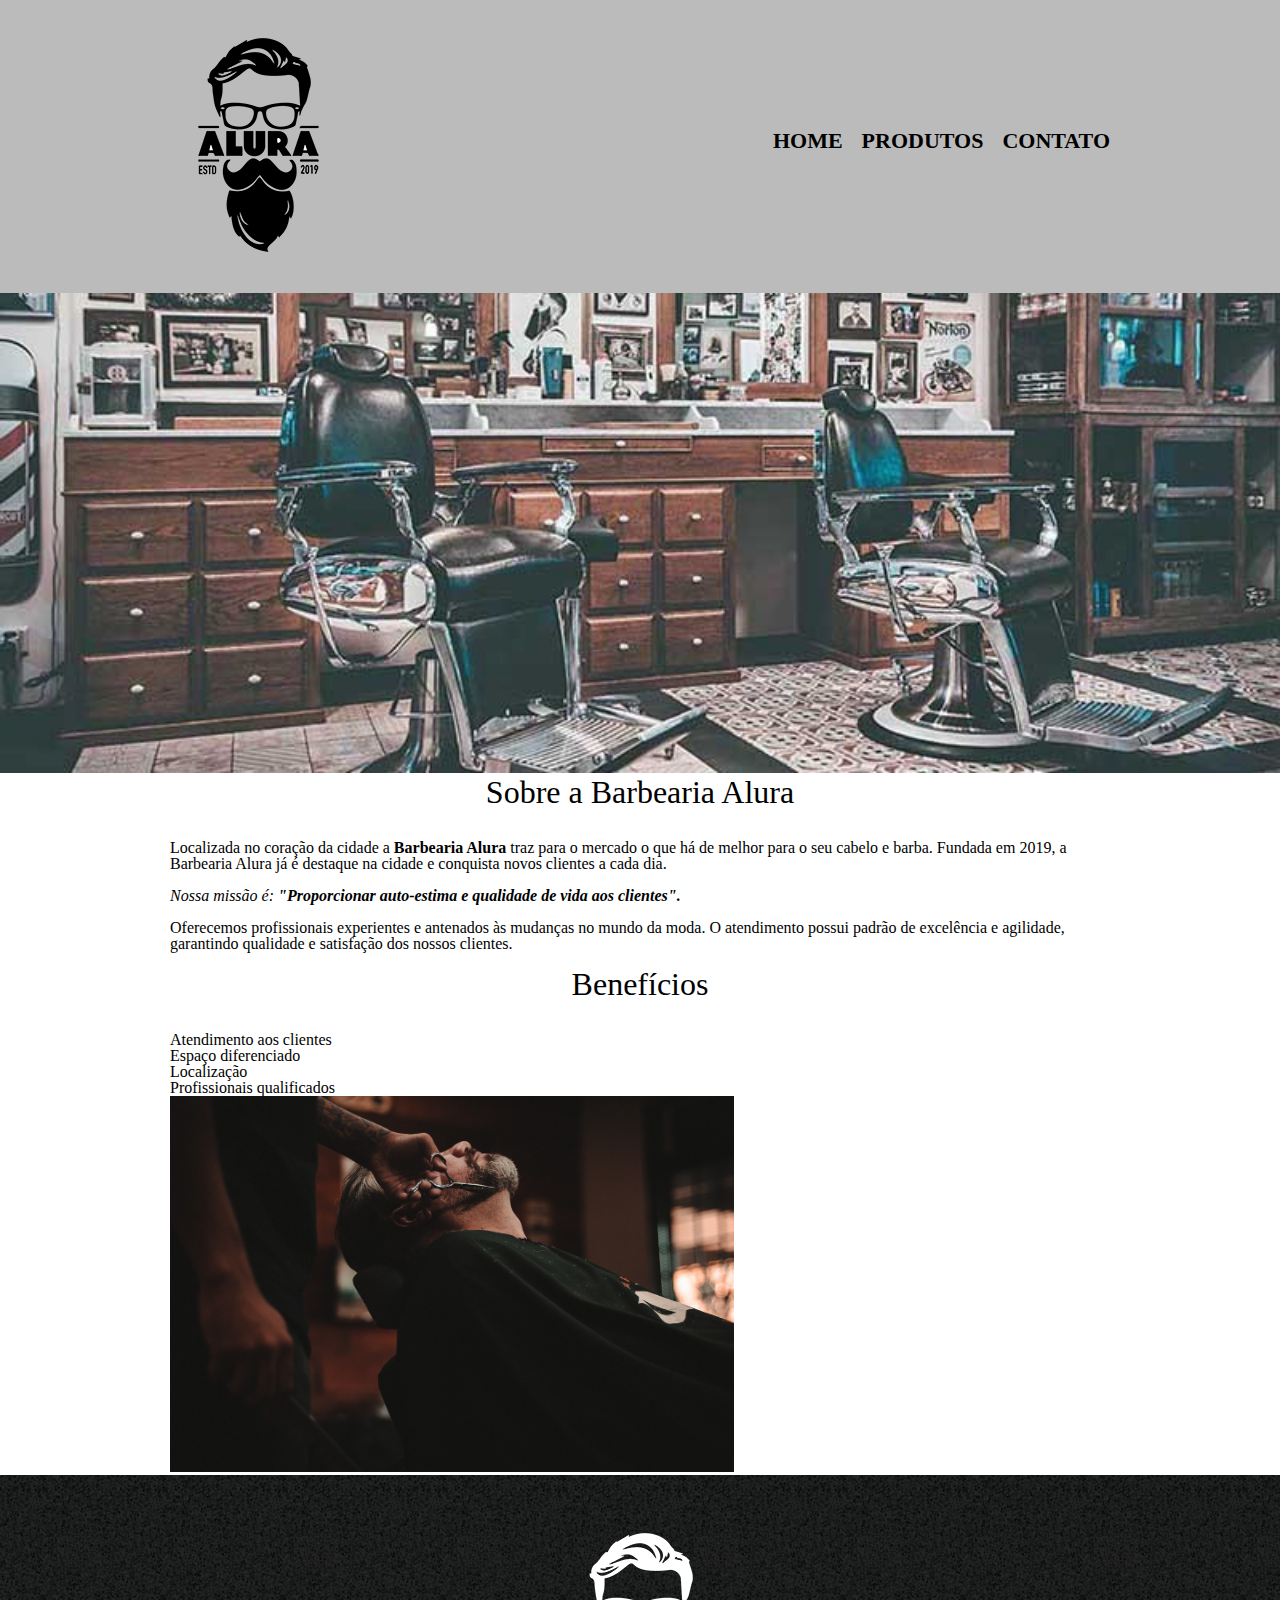
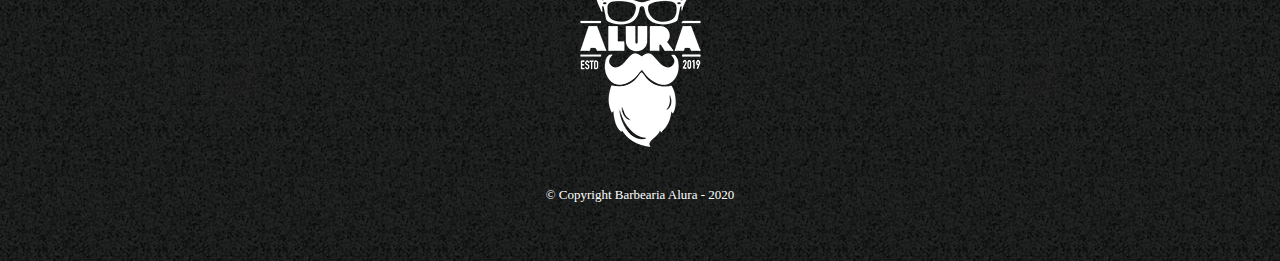
==== app/index.html @ 1d22b04b "Ajustando nome das classes, e definindo suas exibicoes" ====
<!DOCTYPE html>
<html lang="pt-br">

<head>
    <meta charset="UTF-8">
    <title>Barbearia Alura</title>
    <link rel="stylesheet" href="../css/reset.css">
    <link rel="stylesheet" href="../css/style.css">

</head>

<body>

    <header>
        <div class="caixa">
            <h1><img src="../assets/logo.png" alt="Logo da Barbearia Alura"></h1>
            <nav>
                <ul>
                    <li><a href="index.html">Home</a></li>
                    <li><a href="produtos.html">Produtos</a></li>
                    <li><a href="contato.html">Contato</a></li>
                </ul>
            </nav>
        </div>
    </header>

    <img class="banner" src="..\assets\banner.jpg">

    <main>
        <section class="principal">
            <h2 class="titulo-principal">Sobre a Barbearia Alura</h2>
            <p>Localizada no coração da cidade a <strong>Barbearia Alura</strong> traz para o mercado o que há de melhor para o seu cabelo e barba. Fundada em 2019, a Barbearia Alura já é destaque na cidade e conquista novos clientes a cada dia.</p>

            <p id="missao"><em>Nossa missão é: <strong>"Proporcionar auto-estima e qualidade de
                vida aos
                clientes".</strong></em></p>

            <p>Oferecemos profissionais experientes e antenados às mudanças no mundo da moda. O atendimento possui padrão de excelência e agilidade, garantindo qualidade e satisfação dos nossos clientes.</p>
        </section>

        <section class="beneficios">
            <h3 class="titulo-principal">Benefícios</h3>
            <ul>
                <li class="itens">Atendimento aos clientes</li>
                <li class="itens">Espaço diferenciado</li>
                <li class="itens">Localização</li>
                <li class="itens">Profissionais qualificados</li>
            </ul>
            <img src="..\assets\beneficios.jpg" class="imagemBeneficios">
        </section>
    </main>

    <footer>
        <img src="../assets/logo-branco.png" alt="Logo da Barbearia Alura">
        <p class="copyright">&copy; Copyright Barbearia Alura - 2020</p>
    </footer>

</body>

</html>
---- css/style.css ----
header {
    background: #BBBBBB;
    padding: 20px 0;
}

.caixa {
    width: 940px;
    position: relative;
    margin: 0 auto;
}

nav {
    position: absolute;
    top: 110px;
    right: 0;
}

nav li {
    display: inline;
    margin: 0 0 0 15px;
}

nav a {
    text-transform: uppercase;
    color: #000000;
    font-weight: bold;
    font-size: 22px;
    text-decoration: none;
}

nav a:hover {
    color: #C78C19;
    text-decoration: underline;
}

.produtos {
    width: 940px;
    margin: 0 auto;
    padding: 50px 0;
}

.produtos li {
    display: inline-block;
    text-align: center;
    width: 30%;
    vertical-align: top;
    margin: 0 1.5%;
    padding: 30px 20px;
    box-sizing: border-box;
    border: 2px solid #000000;
    border-radius: 10px;
}

.produtos li:hover {
    border-color: #C78C19;
}

.produtos li:active {
    border-color: #088C19;
}

.produtos li:hover h2 {
    font-size: 35px;
}

.produtos h2 {
    font-size: 30px;
    font-weight: bold;
}

.produto-descricao {
    font-size: 18px;
}

.produto-preco {
    font-size: 22px;
    font-weight: bold;
    margin-top: 10px;
}

footer {
    text-align: center;
    background: url("../assets/bg.jpg");
    padding: 40px 0;
}

.copyright {
    color: #FFFFFF;
    font-size: 13px;
    margin: 20px 0;
}

main {
    width: 940px;
    margin: 0 auto;
}

form {
    margin: 40px 0;
}

form label,
form legend {
    display: block;
    font-size: 20px;
    margin: 0 0 10px;
}

.input-padrao {
    display: block;
    margin: 0 0 20px;
    padding: 10px 25px;
    width: 50%;
}

.checkbox {
    margin: 20px 0;
}

.enviar {
    width: 40%;
    padding: 15px 0;
    background: orange;
    color: white;
    font-weight: bold;
    font-size: 18px;
    border: none;
    border-radius: 5px;
    transition: 1s all;
    cursor: pointer;
}

.enviar:hover {
    background: darkorange;
    transform: scale(1.2);
}

table {
    margin: 20px 0 40px;
}

thead {
    background: #555555;
    color: white;
    font-weight: bold;
}

td,
th {
    border: 1px solid #000000;
    padding: 8px 15px;
}


/*css da página inicial*/

.banner {
    width: 100%;
}

.titulo-principal {
    text-align: center;
    font-size: 2em;
    margin: 0 0 1em;
}

.principal p {
    margin: 0 0 1em;
}

.principal strong {
    font-weight: bold;
}

.principal em {
    font-style: italic;
}

.imagemBeneficios {
    width: 60%;
}
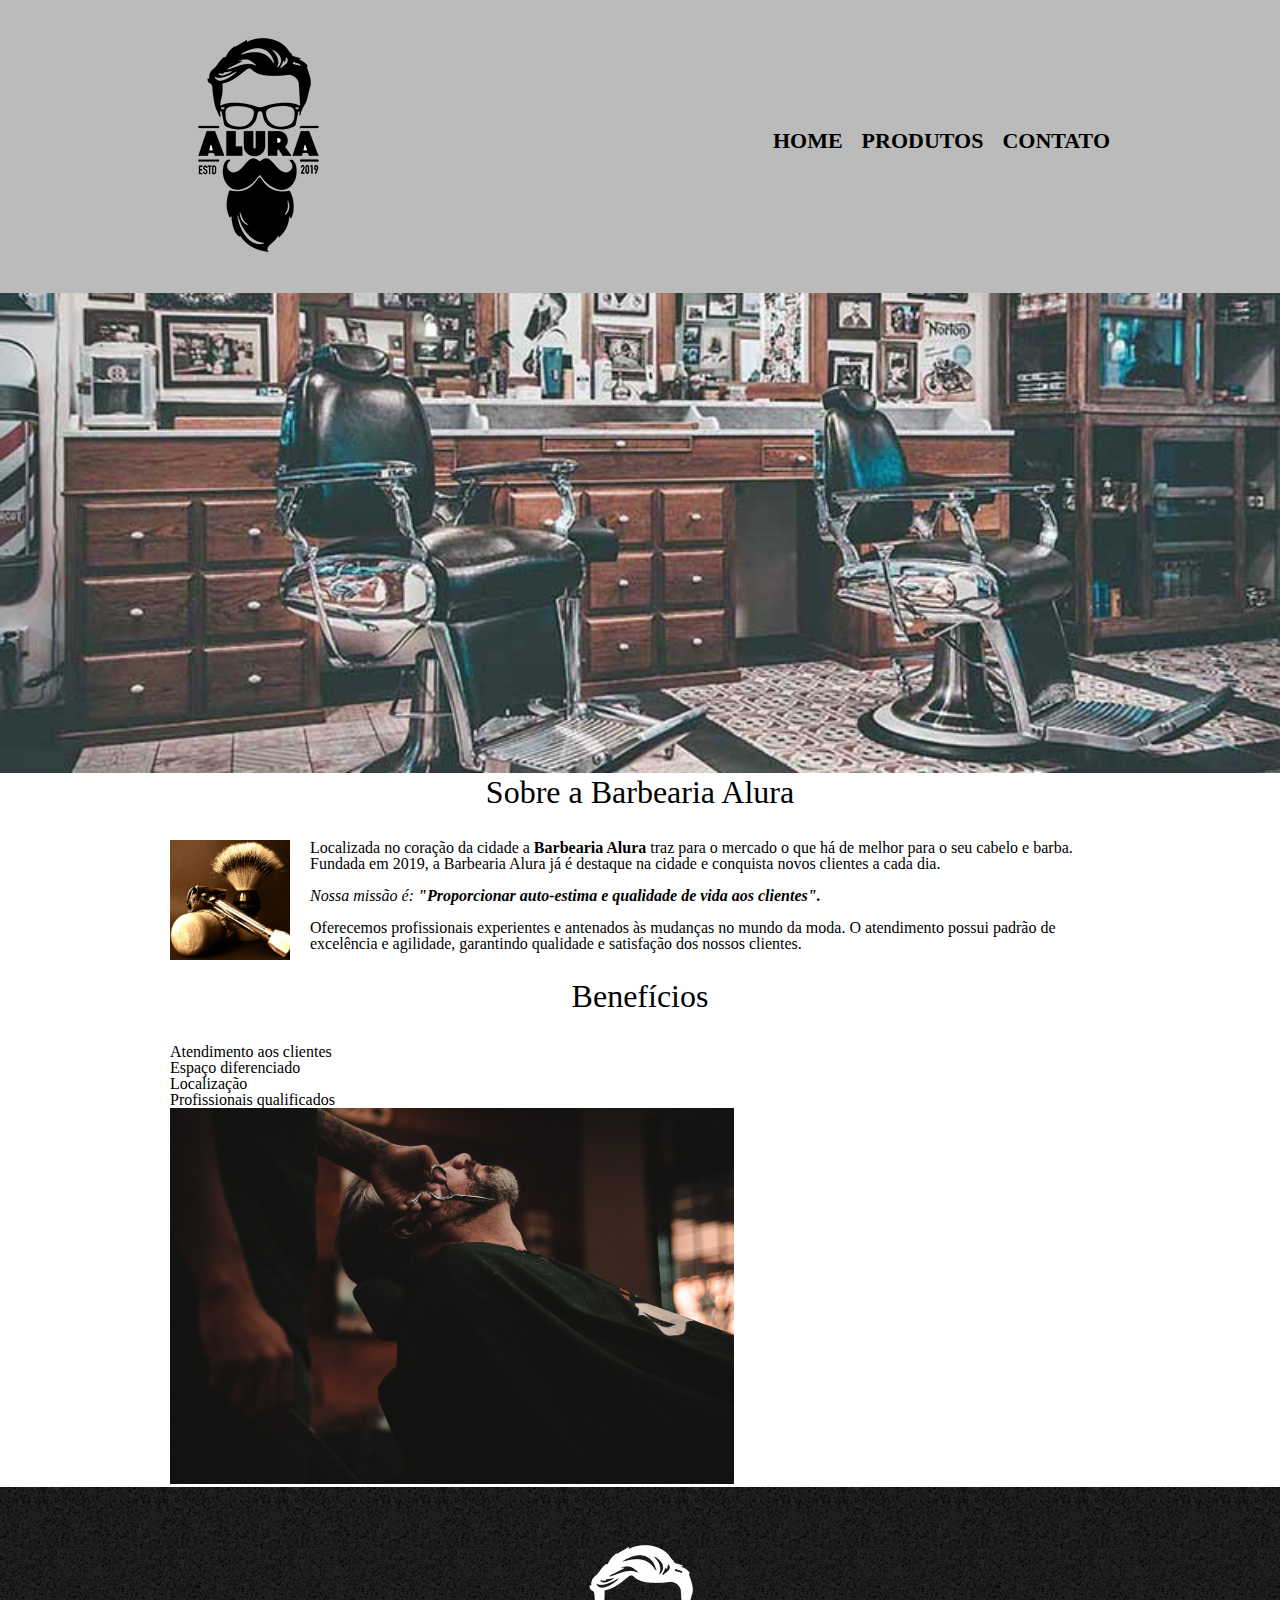
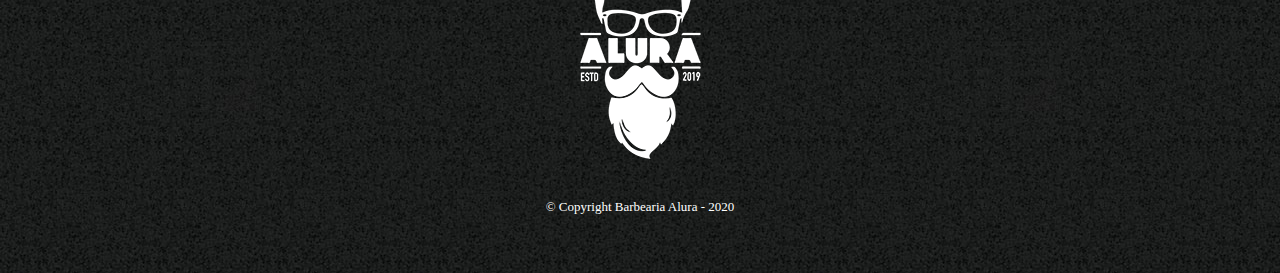
==== commit 119f0737: "Ajustando para que a imagem dos beneficios fique flutuando, e o texto seja exibido a direta" ====
--- a/app/index.html
+++ b/app/index.html
@@ -29,6 +29,9 @@
     <main>
         <section class="principal">
             <h2 class="titulo-principal">Sobre a Barbearia Alura</h2>
+
+            <img class="utensilios" src="../assets/utensilios.jpg" alt="Utensilios de barbeiro">
+
             <p>Localizada no coração da cidade a <strong>Barbearia Alura</strong> traz para o mercado o que há de melhor para o seu cabelo e barba. Fundada em 2019, a Barbearia Alura já é destaque na cidade e conquista novos clientes a cada dia.</p>
 
             <p id="missao"><em>Nossa missão é: <strong>"Proporcionar auto-estima e qualidade de
--- a/css/style.css
+++ b/css/style.css
@@ -162,6 +162,7 @@
     text-align: center;
     font-size: 2em;
     margin: 0 0 1em;
+    clear: left;
 }
 
 .principal p {
@@ -176,6 +177,12 @@
     font-style: italic;
 }
 
+.utensilios {
+    width: 120px;
+    float: left;
+    margin: 0 20px 20px 0;
+}
+
 .imagemBeneficios {
     width: 60%;
 }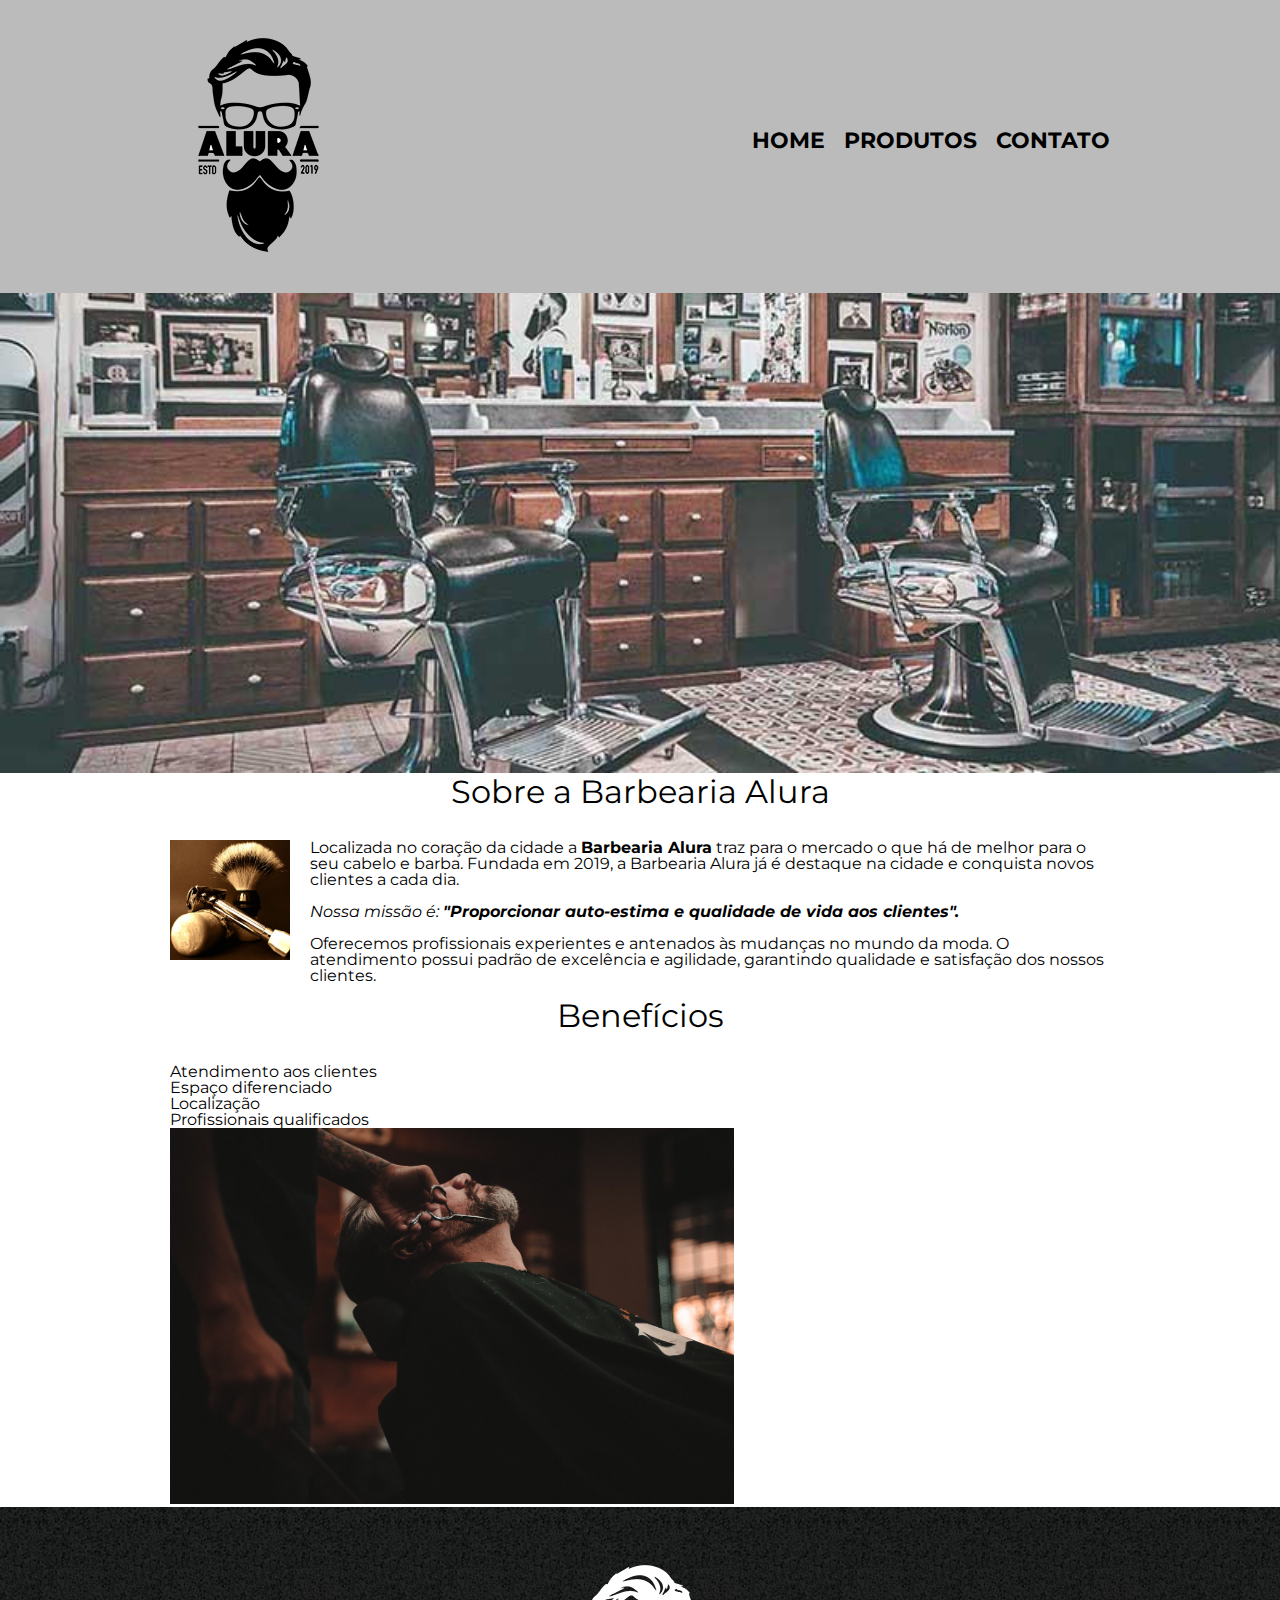
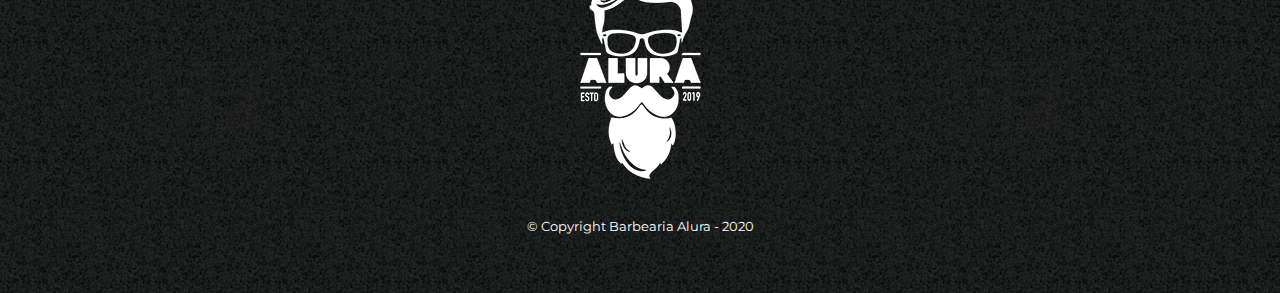
==== commit 2cbcae2c: "Adicionando a font montserrat ao projeto" ====
--- a/app/index.html
+++ b/app/index.html
@@ -6,6 +6,9 @@
     <title>Barbearia Alura</title>
     <link rel="stylesheet" href="../css/reset.css">
     <link rel="stylesheet" href="../css/style.css">
+
+    <link rel="preconnect" href="https://fonts.gstatic.com">
+    <link href="https://fonts.googleapis.com/css2?family=Montserrat:wght@100&display=swap" rel="stylesheet">
 
 </head>
 
--- a/css/style.css
+++ b/css/style.css
@@ -1,3 +1,7 @@
+body {
+    font-family: 'Montserrat', sans-serif;
+}
+
 header {
     background: #BBBBBB;
     padding: 20px 0;
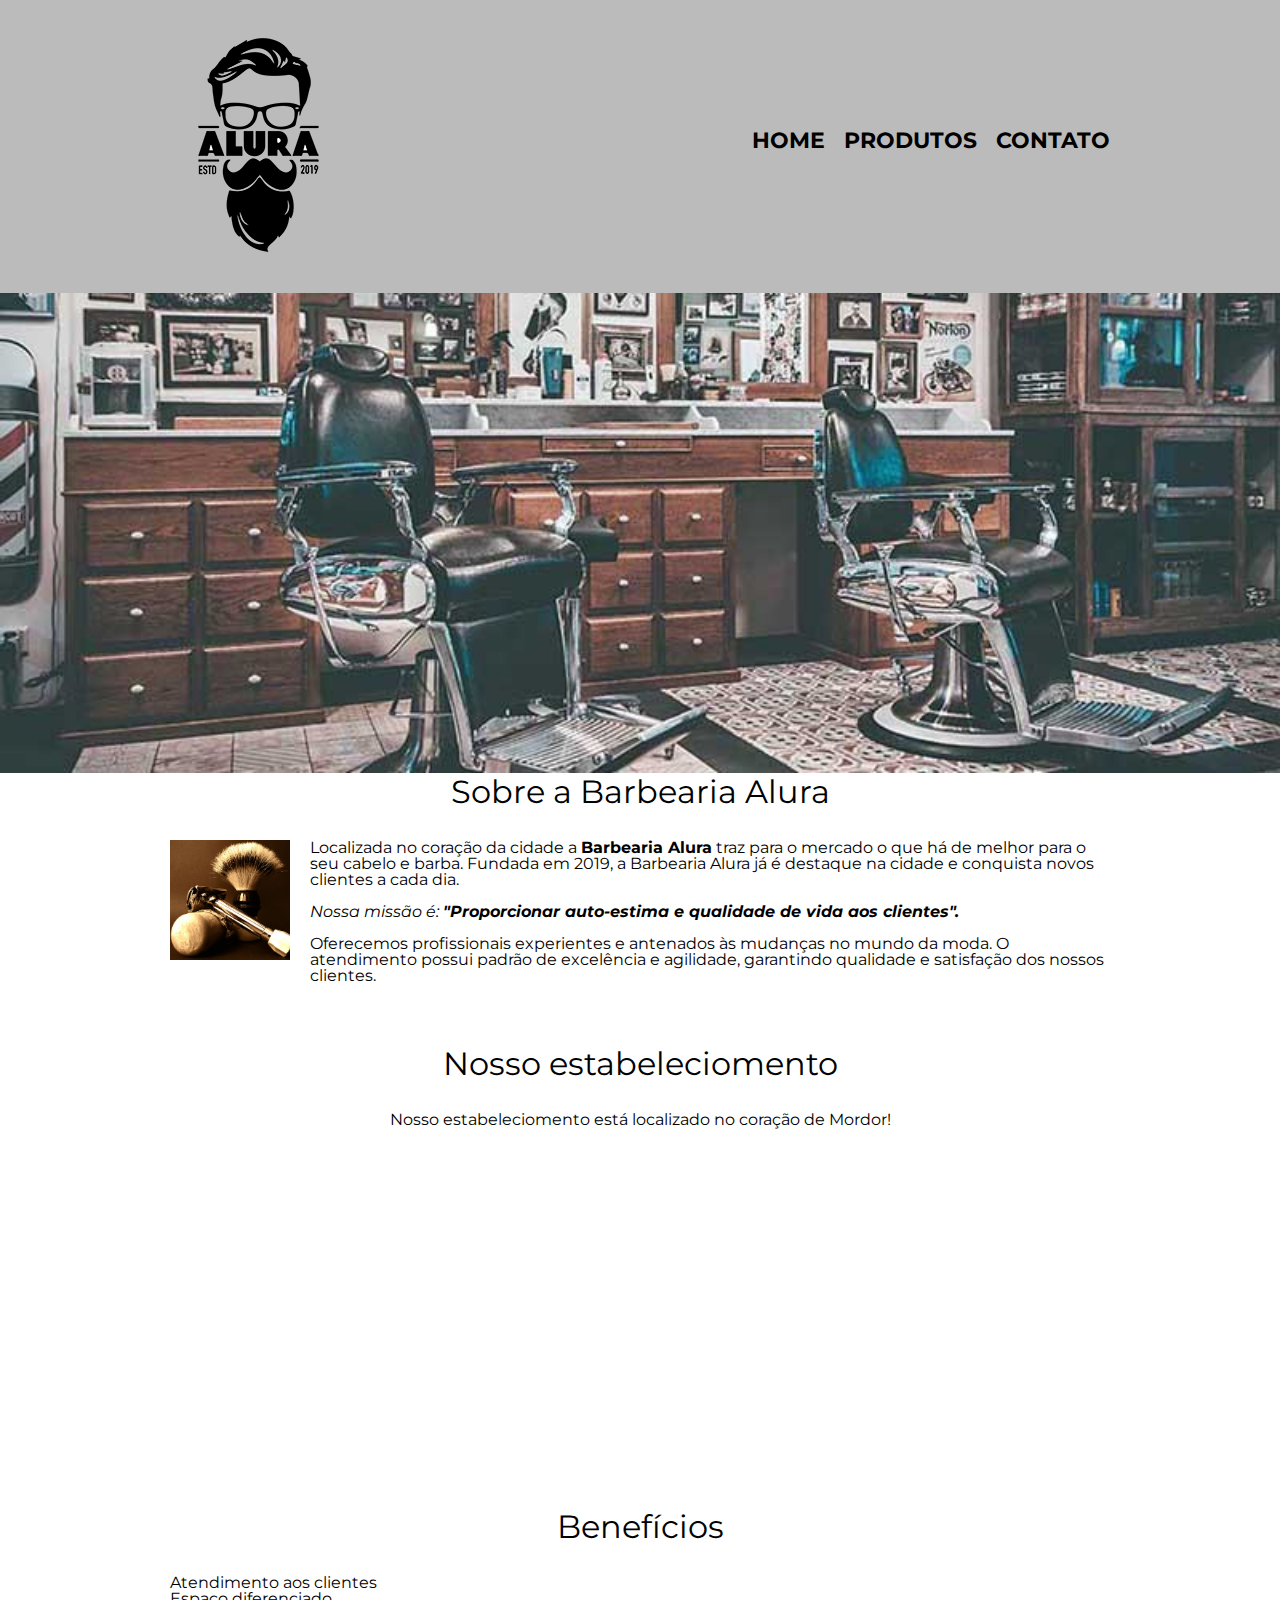
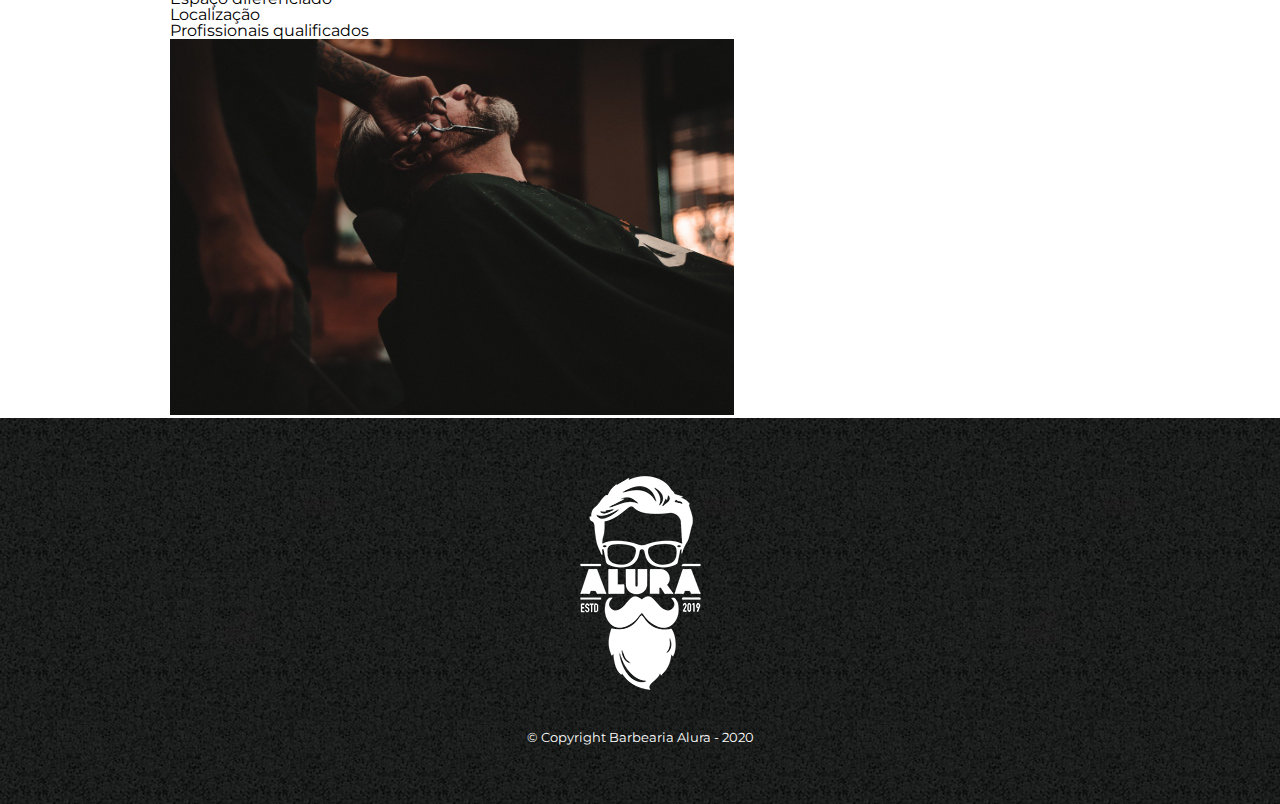
==== commit 4e6cc608: "Adicionando exibiçao do mapa com a localizacao da barbearia" ====
--- a/app/index.html
+++ b/app/index.html
@@ -44,6 +44,14 @@
             <p>Oferecemos profissionais experientes e antenados às mudanças no mundo da moda. O atendimento possui padrão de excelência e agilidade, garantindo qualidade e satisfação dos nossos clientes.</p>
         </section>
 
+        <section class="mapa">
+            <h3 class="titulo-principal">Nosso estabeleciomento</h3>
+            <p>Nosso estabeleciomento está localizado no coração de Mordor!</p>
+
+            <iframe src="https://www.google.com/maps/embed?pb=!1m18!1m12!1m3!1d3149.4943997680257!2d175.68075151582687!3d-37.87211909515876!2m3!1f0!2f0!3f0!3m2!1i1024!2i768!4f13.1!3m3!1m2!1s0x6d6dab6237e84a77%3A0x24ff7cd6a8f521a6!2sHobbiton%20Movie%20Set!5e0!3m2!1spt-BR!2sbr!4v1616355294484!5m2!1spt-BR!2sbr"
+                width="100%" height="300" style="border:0;" allowfullscreen="" loading="lazy"></iframe>
+        </section>
+
         <section class="beneficios">
             <h3 class="titulo-principal">Benefícios</h3>
             <ul>
--- a/css/style.css
+++ b/css/style.css
@@ -189,4 +189,13 @@
 
 .imagemBeneficios {
     width: 60%;
+}
+
+.mapa {
+    padding: 3em 0;
+}
+
+.mapa p {
+    margin: 0 0 2em;
+    text-align: center;
 }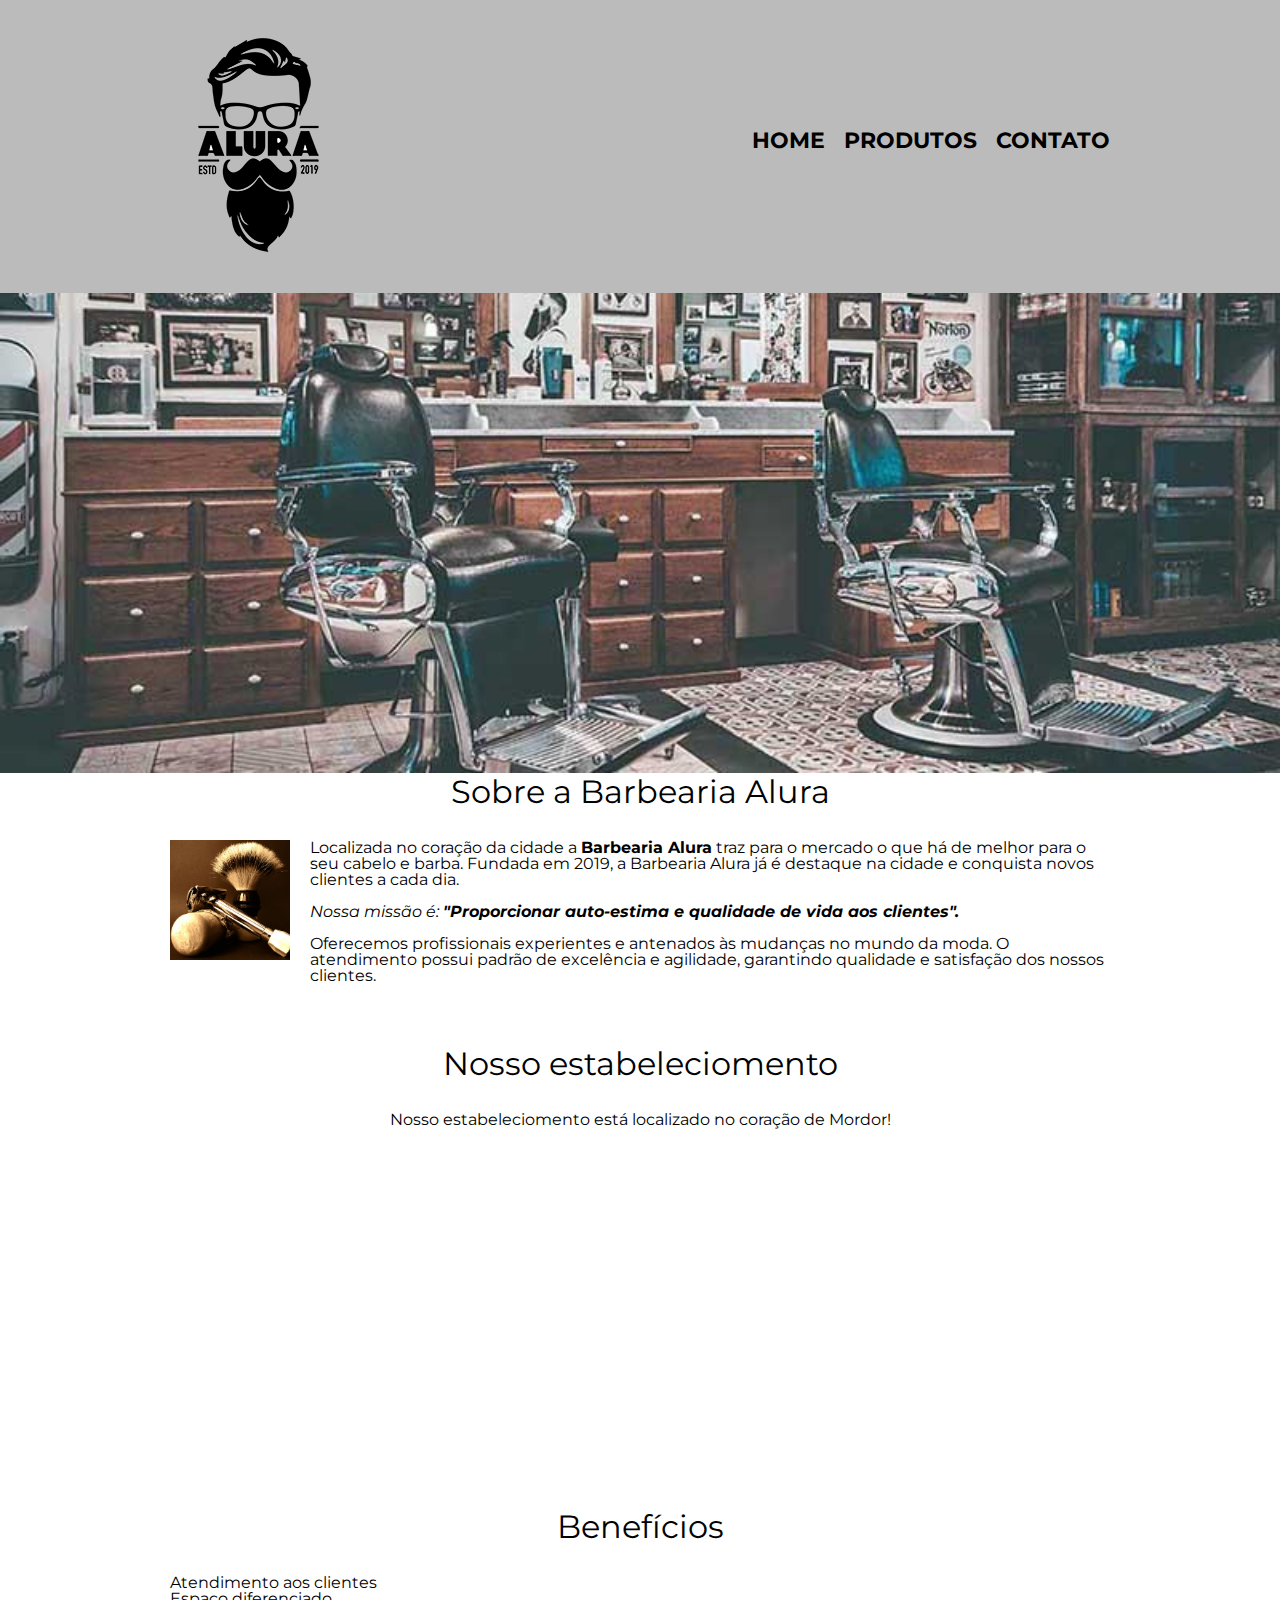
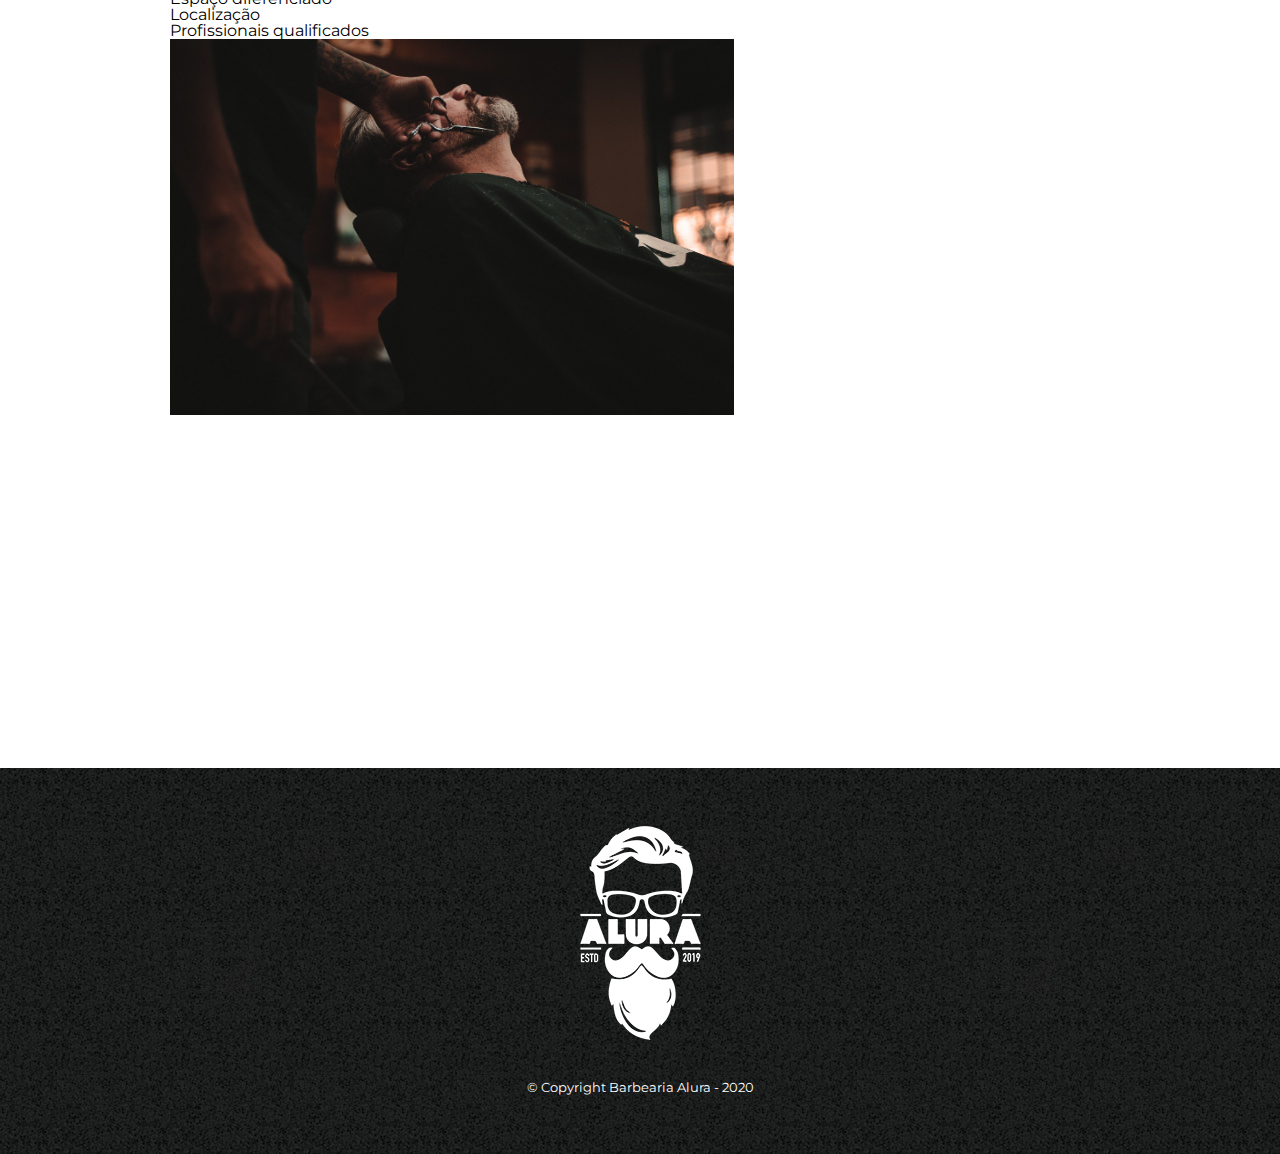
==== commit 238c06ee: "Adicionando video a pagina" ====
--- a/app/index.html
+++ b/app/index.html
@@ -61,6 +61,11 @@
                 <li class="itens">Profissionais qualificados</li>
             </ul>
             <img src="..\assets\beneficios.jpg" class="imagemBeneficios">
+
+            <div class="video">
+                <iframe width="560" height="315" src="https://www.youtube.com/embed/wcVVXUV0YUY" title="YouTube video player" frameborder="0" allow="accelerometer; autoplay; clipboard-write; encrypted-media; gyroscope; picture-in-picture" allowfullscreen></iframe>
+            </div>
+
         </section>
     </main>
 
--- a/css/style.css
+++ b/css/style.css
@@ -198,4 +198,9 @@
 .mapa p {
     margin: 0 0 2em;
     text-align: center;
+}
+
+.video {
+    width: 560px;
+    margin: 1em auto;
 }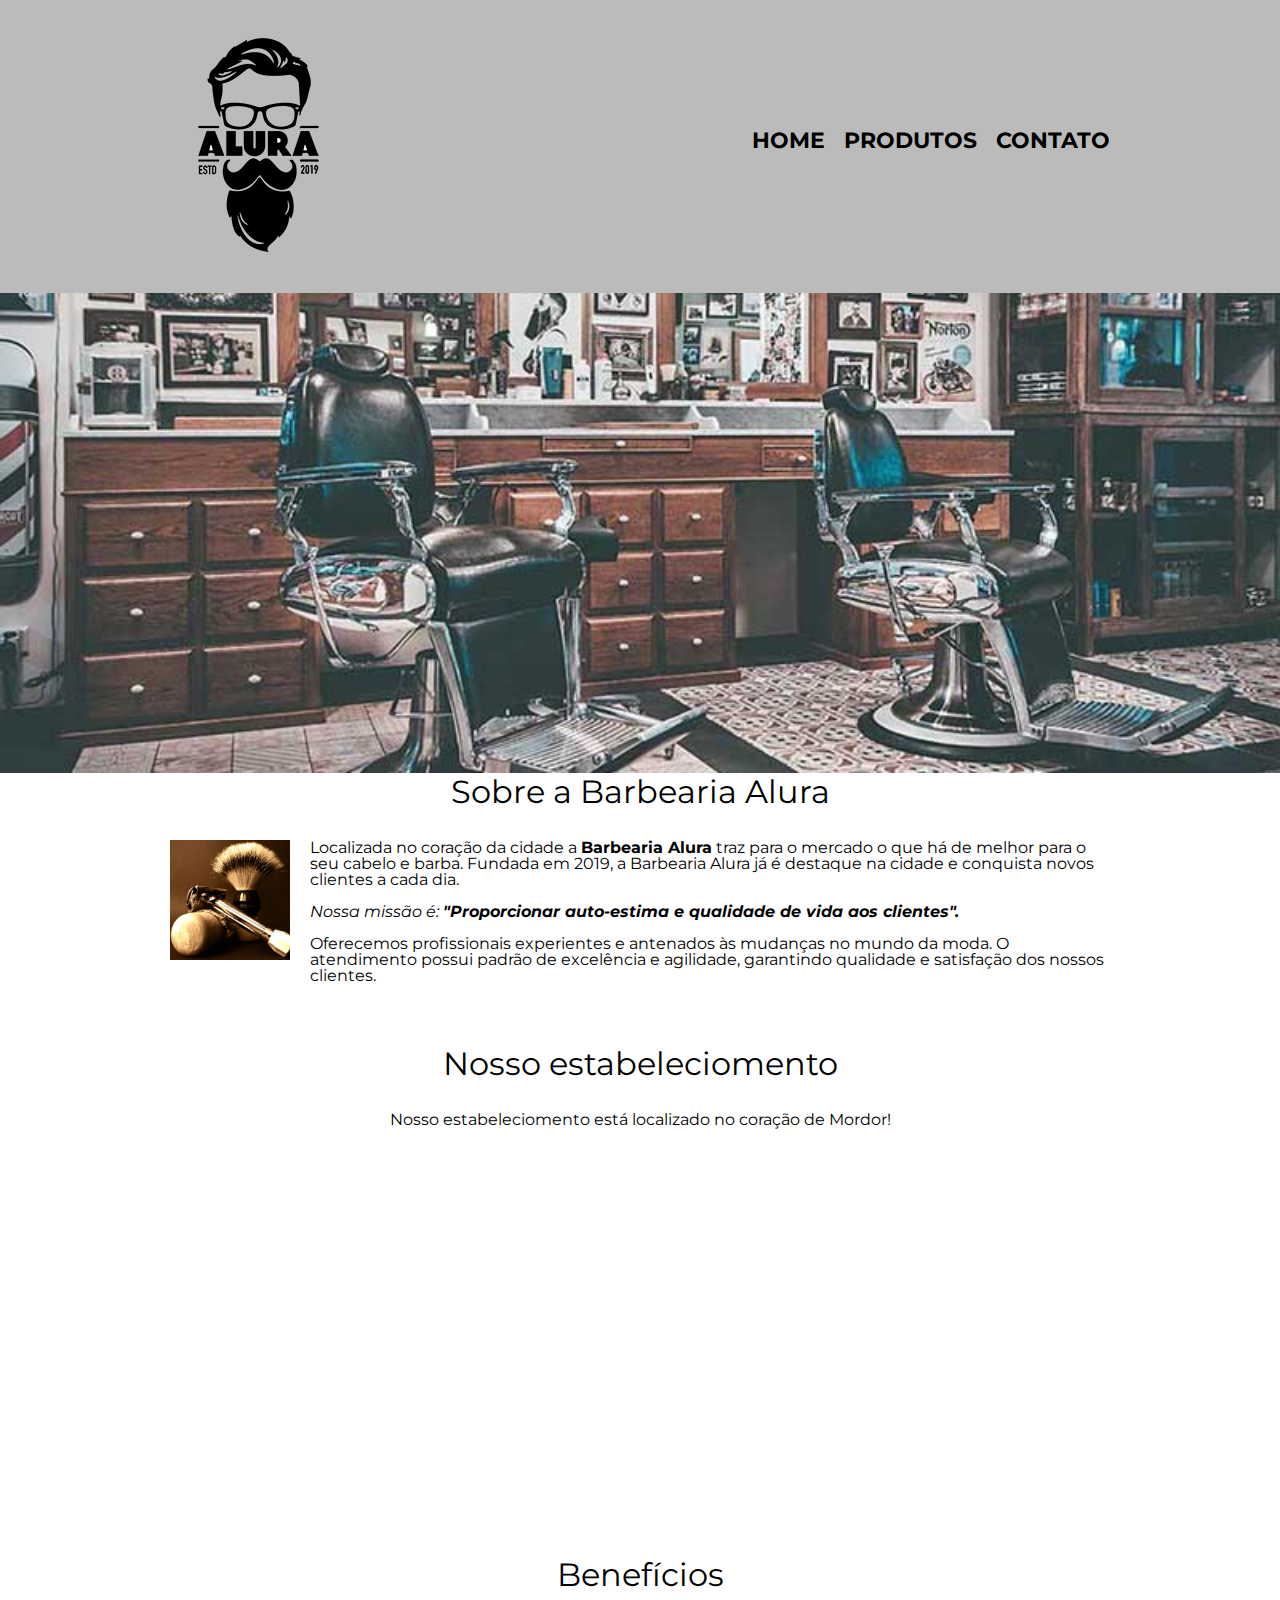
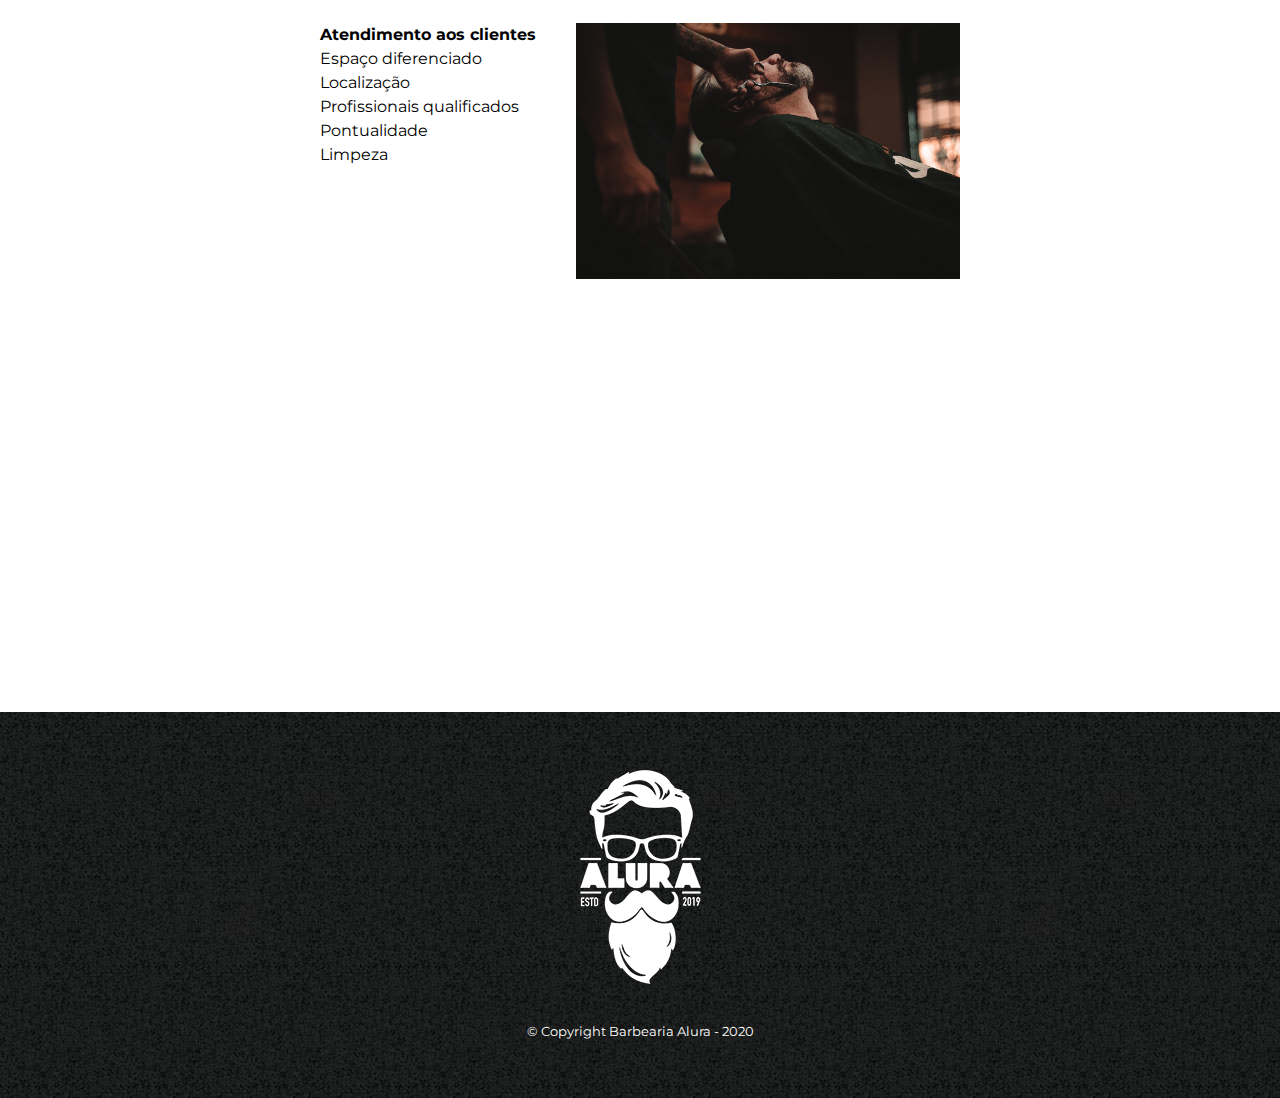
==== commit c347159d: "Modificando fonte, para a fonte montserrat default. Ajustando beneficios dentro de uma div. Ajustand" ====
--- a/app/index.html
+++ b/app/index.html
@@ -8,7 +8,7 @@
     <link rel="stylesheet" href="../css/style.css">
 
     <link rel="preconnect" href="https://fonts.gstatic.com">
-    <link href="https://fonts.googleapis.com/css2?family=Montserrat:wght@100&display=swap" rel="stylesheet">
+    <link href="https://fonts.googleapis.com/css2?family=Montserrat&display=swap" rel="stylesheet">
 
 </head>
 
@@ -53,14 +53,17 @@
         </section>
 
         <section class="beneficios">
-            <h3 class="titulo-principal">Benefícios</h3>
-            <ul>
-                <li class="itens">Atendimento aos clientes</li>
-                <li class="itens">Espaço diferenciado</li>
-                <li class="itens">Localização</li>
-                <li class="itens">Profissionais qualificados</li>
-            </ul>
-            <img src="..\assets\beneficios.jpg" class="imagemBeneficios">
+            <div class="conteudo-beneficios">
+                <h3 class="titulo-principal">Benefícios</h3>
+                <ul class="lista-beneficios">
+                    <li class="itens">Atendimento aos clientes</li>
+                    <li class="itens">Espaço diferenciado</li>
+                    <li class="itens">Localização</li>
+                    <li class="itens">Profissionais qualificados</li>
+                    <li class="itens">Pontualidade</li>
+                    <li class="itens">Limpeza</li>
+                </ul><img src="..\assets\beneficios.jpg" class="imagem-Beneficios">
+            </div>
 
             <div class="video">
                 <iframe width="560" height="315" src="https://www.youtube.com/embed/wcVVXUV0YUY" title="YouTube video player" frameborder="0" allow="accelerometer; autoplay; clipboard-write; encrypted-media; gyroscope; picture-in-picture" allowfullscreen></iframe>
--- a/css/style.css
+++ b/css/style.css
@@ -187,10 +187,6 @@
     margin: 0 20px 20px 0;
 }
 
-.imagemBeneficios {
-    width: 60%;
-}
-
 .mapa {
     padding: 3em 0;
 }
@@ -200,7 +196,34 @@
     text-align: center;
 }
 
+.beneficios {
+    padding: 3em 0;
+}
+
+.conteudo-beneficios {
+    width: 640px;
+    margin: 0 auto;
+}
+
+.lista-beneficios {
+    width: 40%;
+    display: inline-block;
+    vertical-align: top;
+}
+
+.itens {
+    line-height: 1.5em;
+}
+
+.itens:first-child {
+    font-weight: bold;
+}
+
+.imagem-Beneficios {
+    width: 60%;
+}
+
 .video {
     width: 560px;
-    margin: 1em auto;
+    margin: 2em auto;
 }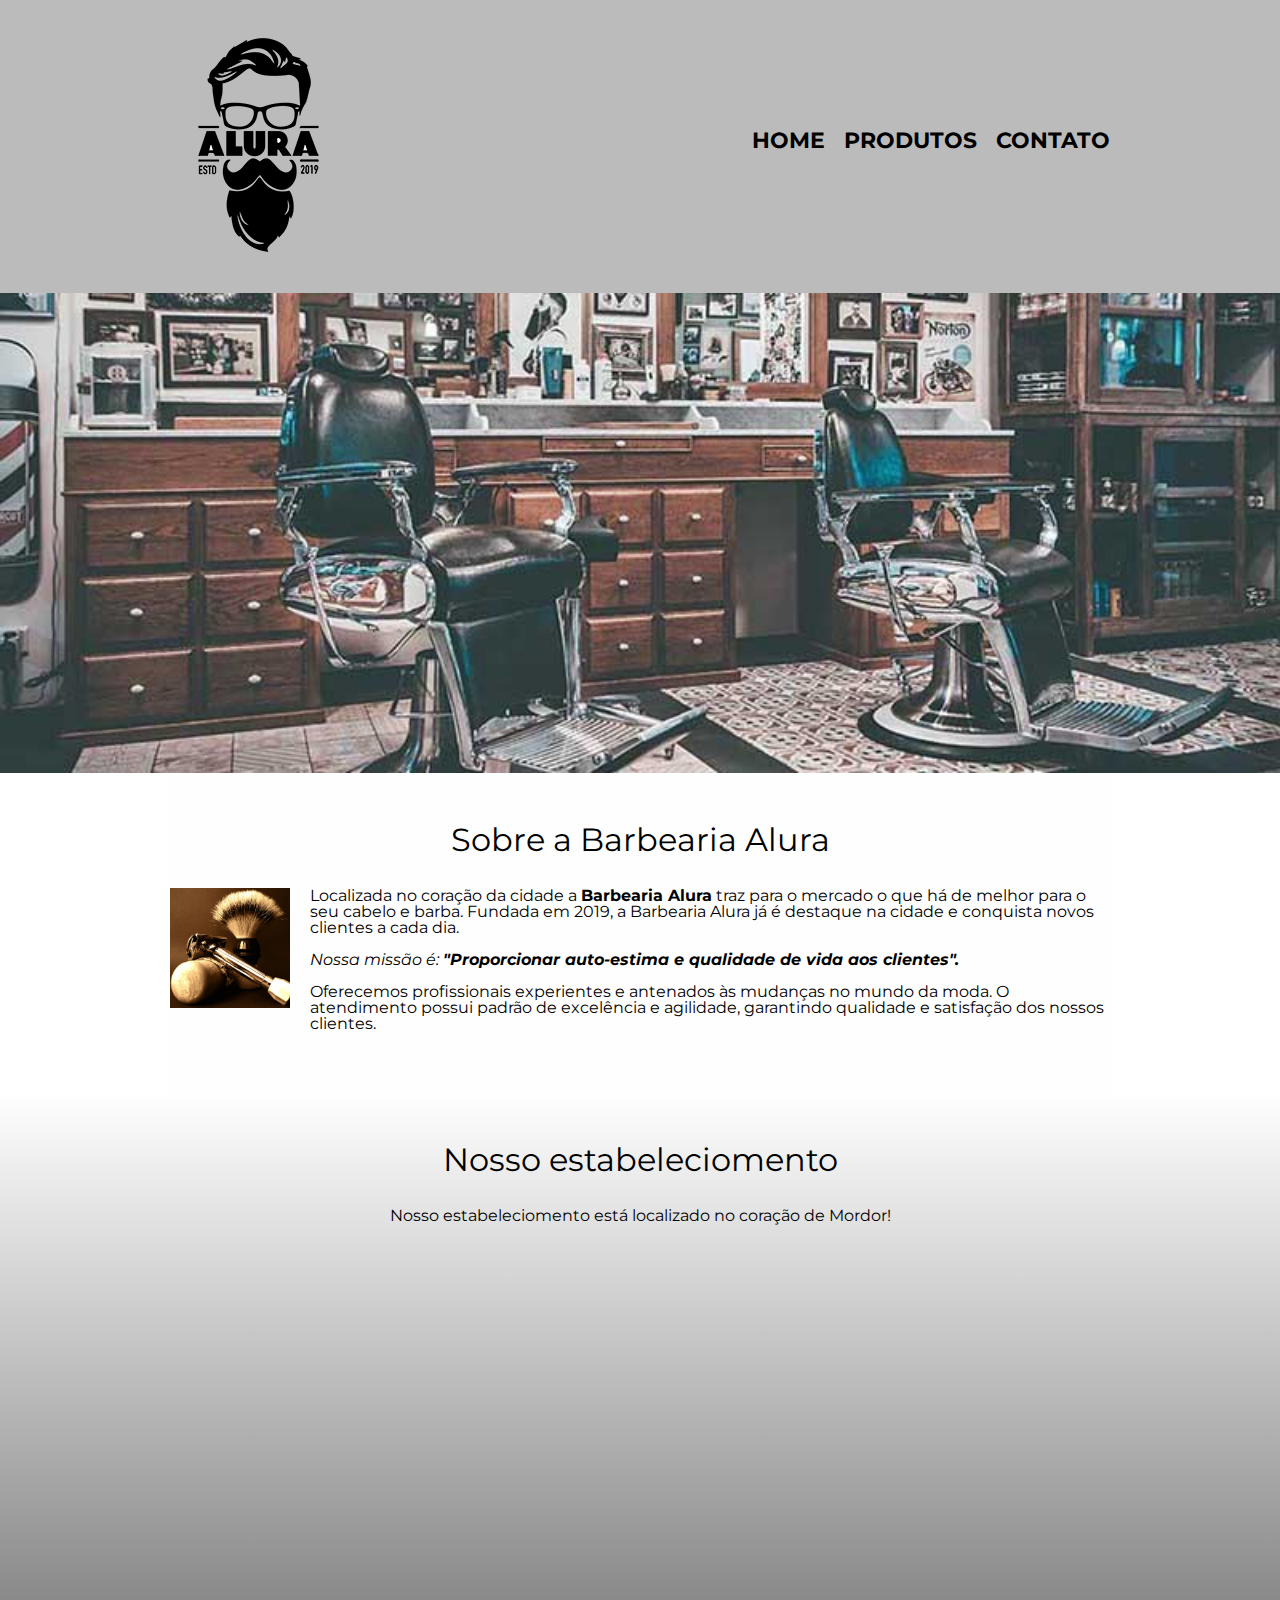
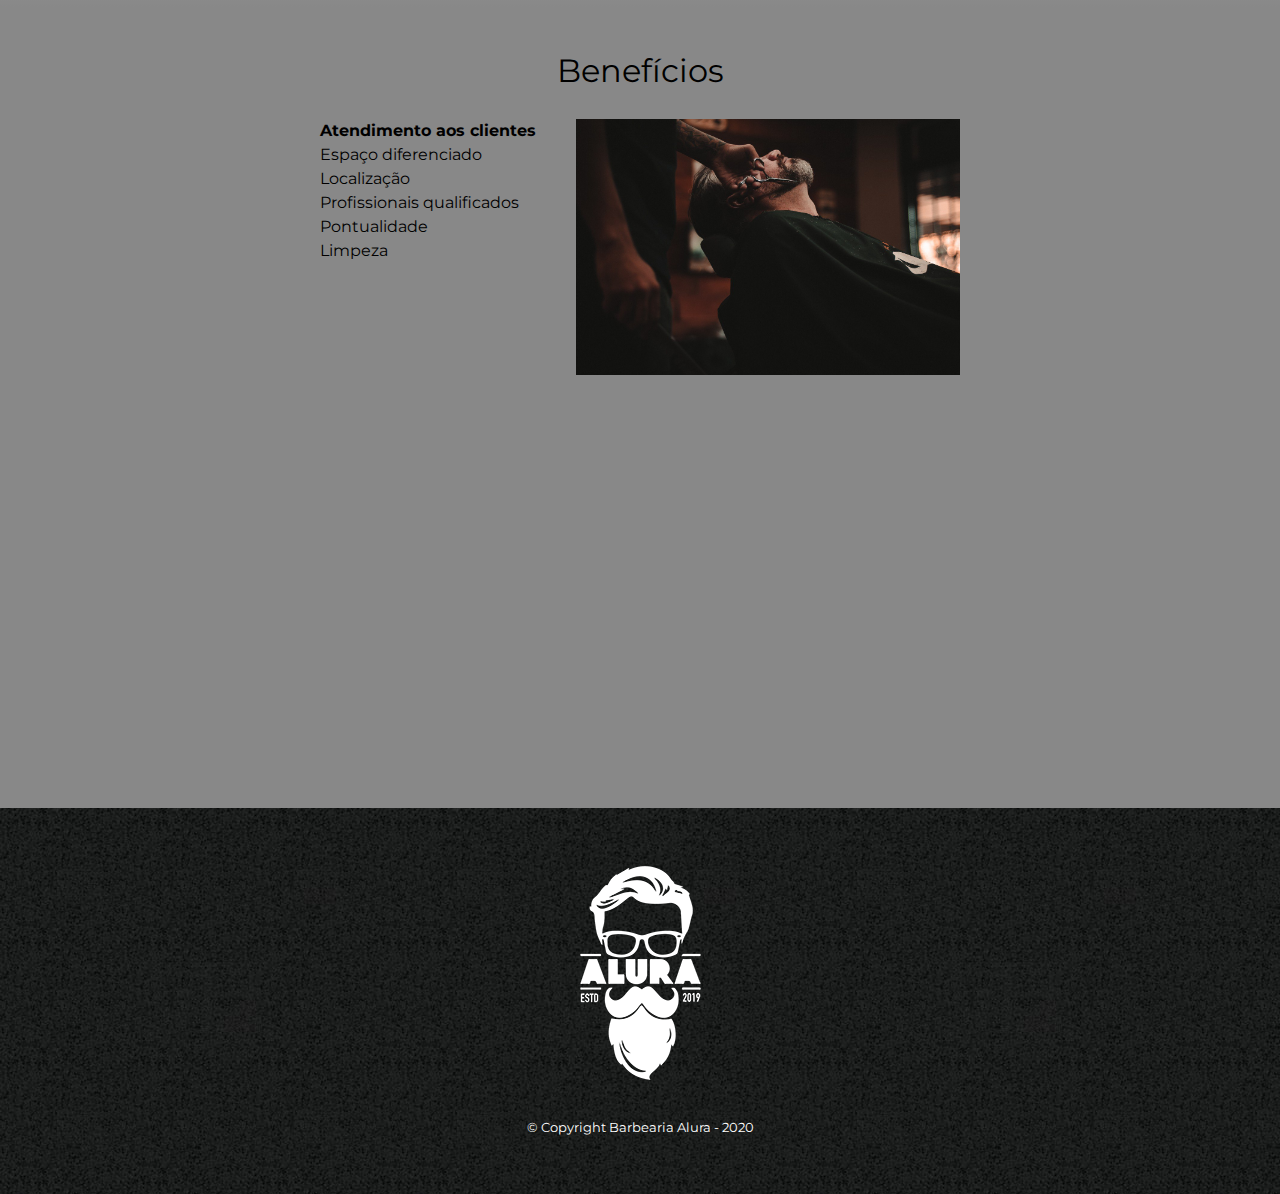
==== commit 4f53a595: "Colocando a exibicao do mapa em uma div, e adicionando gradiente" ====
--- a/app/index.html
+++ b/app/index.html
@@ -48,8 +48,11 @@
             <h3 class="titulo-principal">Nosso estabeleciomento</h3>
             <p>Nosso estabeleciomento está localizado no coração de Mordor!</p>
 
-            <iframe src="https://www.google.com/maps/embed?pb=!1m18!1m12!1m3!1d3149.4943997680257!2d175.68075151582687!3d-37.87211909515876!2m3!1f0!2f0!3f0!3m2!1i1024!2i768!4f13.1!3m3!1m2!1s0x6d6dab6237e84a77%3A0x24ff7cd6a8f521a6!2sHobbiton%20Movie%20Set!5e0!3m2!1spt-BR!2sbr!4v1616355294484!5m2!1spt-BR!2sbr"
-                width="100%" height="300" style="border:0;" allowfullscreen="" loading="lazy"></iframe>
+            <div class="mapa-conteudo">
+                <iframe src="https://www.google.com/maps/embed?pb=!1m18!1m12!1m3!1d3149.4943997680257!2d175.68075151582687!3d-37.87211909515876!2m3!1f0!2f0!3f0!3m2!1i1024!2i768!4f13.1!3m3!1m2!1s0x6d6dab6237e84a77%3A0x24ff7cd6a8f521a6!2sHobbiton%20Movie%20Set!5e0!3m2!1spt-BR!2sbr!4v1616355294484!5m2!1spt-BR!2sbr"
+                    width="100%" height="300" style="border:0;" allowfullscreen="" loading="lazy"></iframe>
+            </div>
+
         </section>
 
         <section class="beneficios">
--- a/css/style.css
+++ b/css/style.css
@@ -94,11 +94,6 @@
     margin: 20px 0;
 }
 
-main {
-    width: 940px;
-    margin: 0 auto;
-}
-
 form {
     margin: 40px 0;
 }
@@ -169,6 +164,13 @@
     clear: left;
 }
 
+.principal {
+    padding: 3em 0;
+    background: #FEFEFE;
+    width: 940px;
+    margin: 0 auto;
+}
+
 .principal p {
     margin: 0 0 1em;
 }
@@ -189,6 +191,12 @@
 
 .mapa {
     padding: 3em 0;
+    background: linear-gradient(#FEFEFE, #888888);
+}
+
+.mapa-conteudo {
+    width: 940px;
+    margin: 0 auto;
 }
 
 .mapa p {
@@ -198,6 +206,7 @@
 
 .beneficios {
     padding: 3em 0;
+    background: #888888;
 }
 
 .conteudo-beneficios {
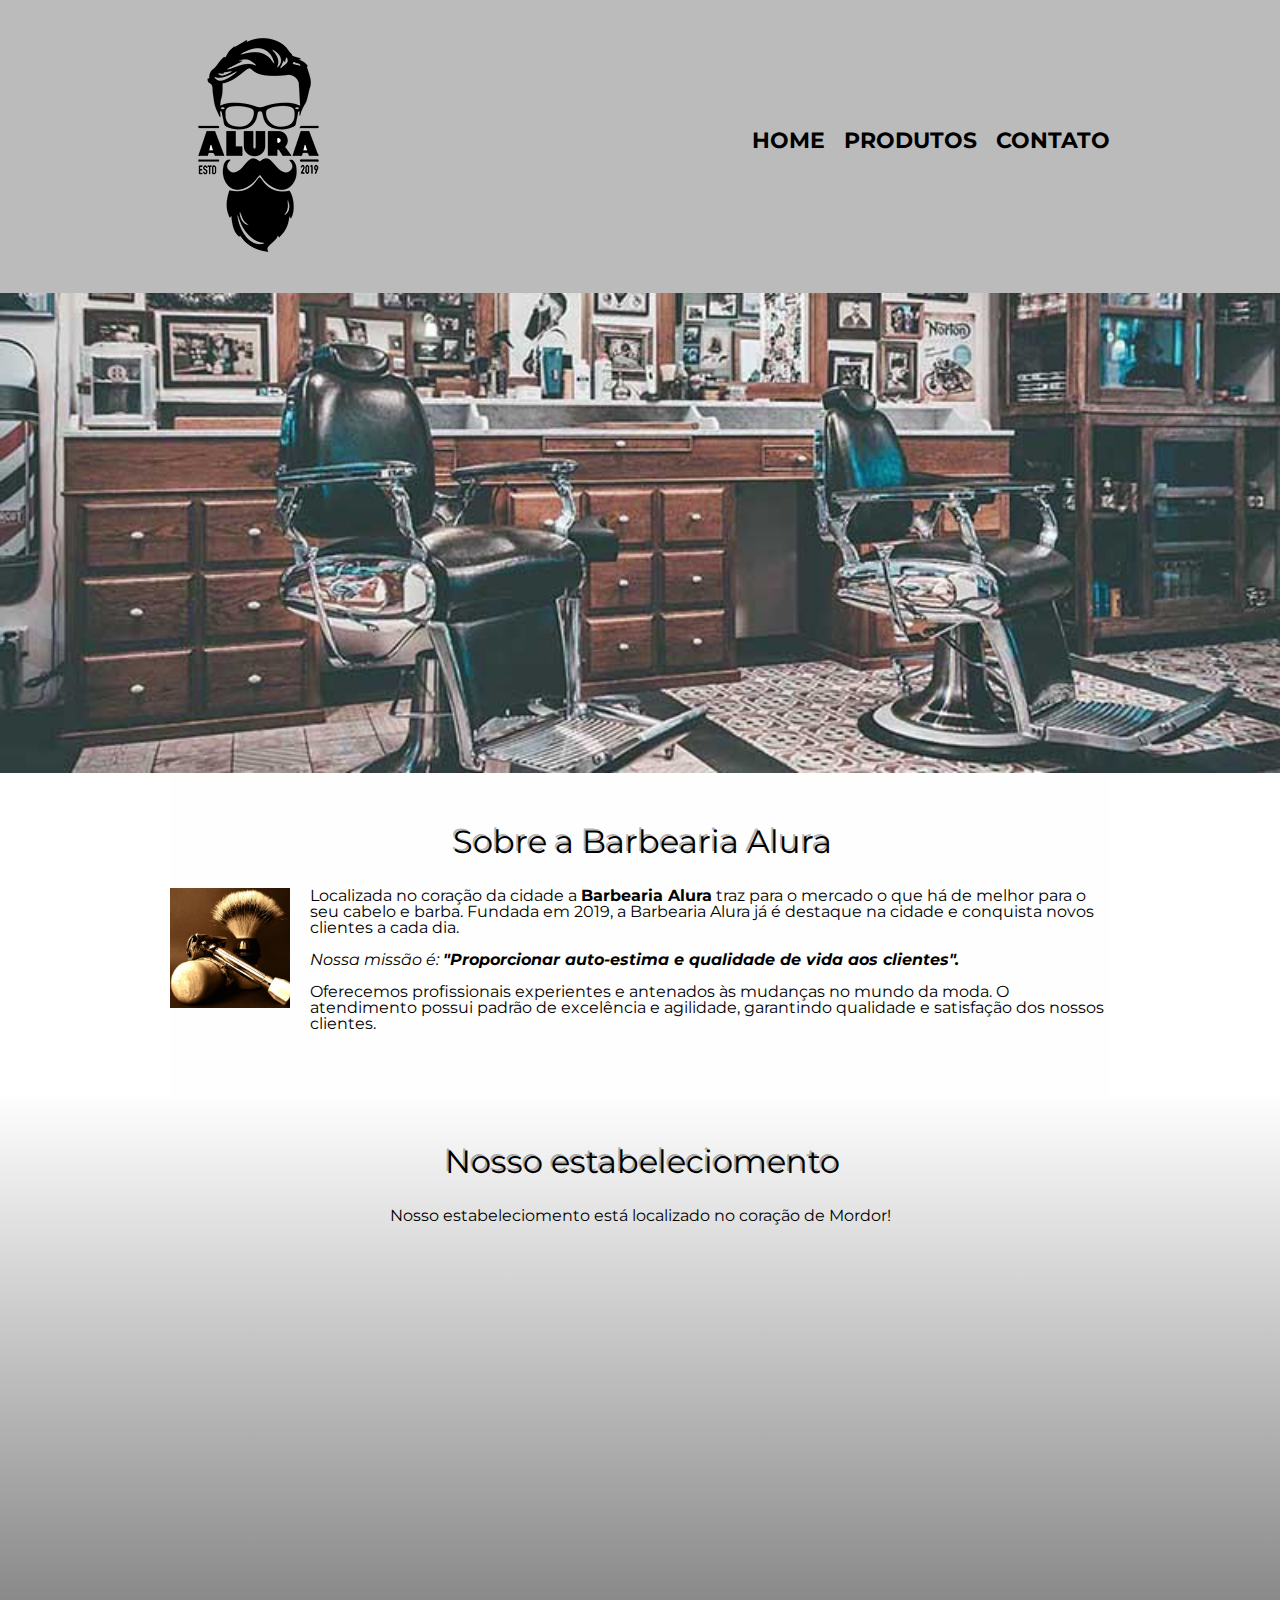
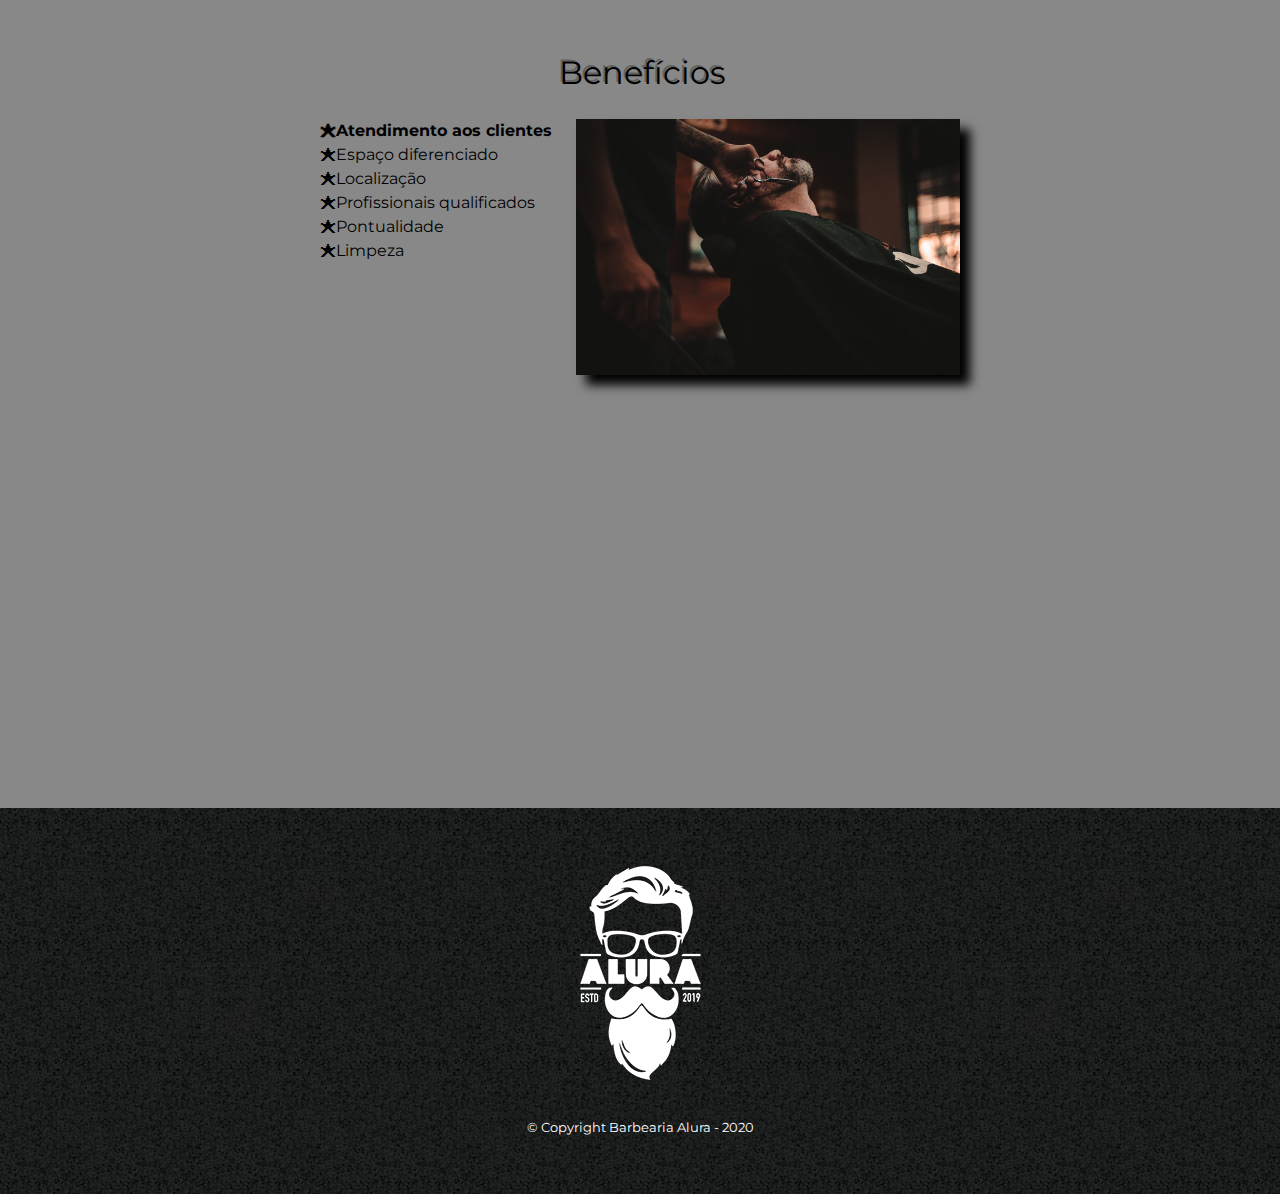
==== commit 6c95a699: "Ajustando para que as paginas sejam exibidas corretamente em dispositivos mobile" ====
--- a/app/index.html
+++ b/app/index.html
@@ -3,6 +3,7 @@
 
 <head>
     <meta charset="UTF-8">
+    <meta name="viewport" content="width=device-width">
     <title>Barbearia Alura</title>
     <link rel="stylesheet" href="../css/reset.css">
     <link rel="stylesheet" href="../css/style.css">
@@ -69,7 +70,7 @@
             </div>
 
             <div class="video">
-                <iframe width="560" height="315" src="https://www.youtube.com/embed/wcVVXUV0YUY" title="YouTube video player" frameborder="0" allow="accelerometer; autoplay; clipboard-write; encrypted-media; gyroscope; picture-in-picture" allowfullscreen></iframe>
+                <iframe width="100%" height="315" src="https://www.youtube.com/embed/wcVVXUV0YUY" title="YouTube video player" frameborder="0" allow="accelerometer; autoplay; clipboard-write; encrypted-media; gyroscope; picture-in-picture" allowfullscreen></iframe>
             </div>
 
         </section>
--- a/css/style.css
+++ b/css/style.css
@@ -162,6 +162,8 @@
     font-size: 2em;
     margin: 0 0 1em;
     clear: left;
+    color: rgba(0, 0, 0, 0.3);
+    text-shadow: 2px 2px #000000;
 }
 
 .principal {
@@ -228,11 +230,44 @@
     font-weight: bold;
 }
 
+.itens:before {
+    content: "🟊";
+}
+
 .imagem-Beneficios {
     width: 60%;
+    opacity: 1;
+    transition: 400ms;
+    box-shadow: 10px 10px 10px #000000;
+}
+
+.imagem-Beneficios:hover {
+    opacity: 0.3;
 }
 
 .video {
     width: 560px;
     margin: 2em auto;
+}
+
+@media screen and (max-width:480px) {
+    .caixa,
+    .principal,
+    .conteudo-beneficios,
+    .mapa-conteudo,
+    .video,
+    header {
+        width: auto;
+    }
+    h1 {
+        text-align: center;
+        width: auto;
+    }
+    nav {
+        position: static;
+    }
+    .lista-beneficios,
+    .imagem-Beneficios {
+        width: 100%;
+    }
 }